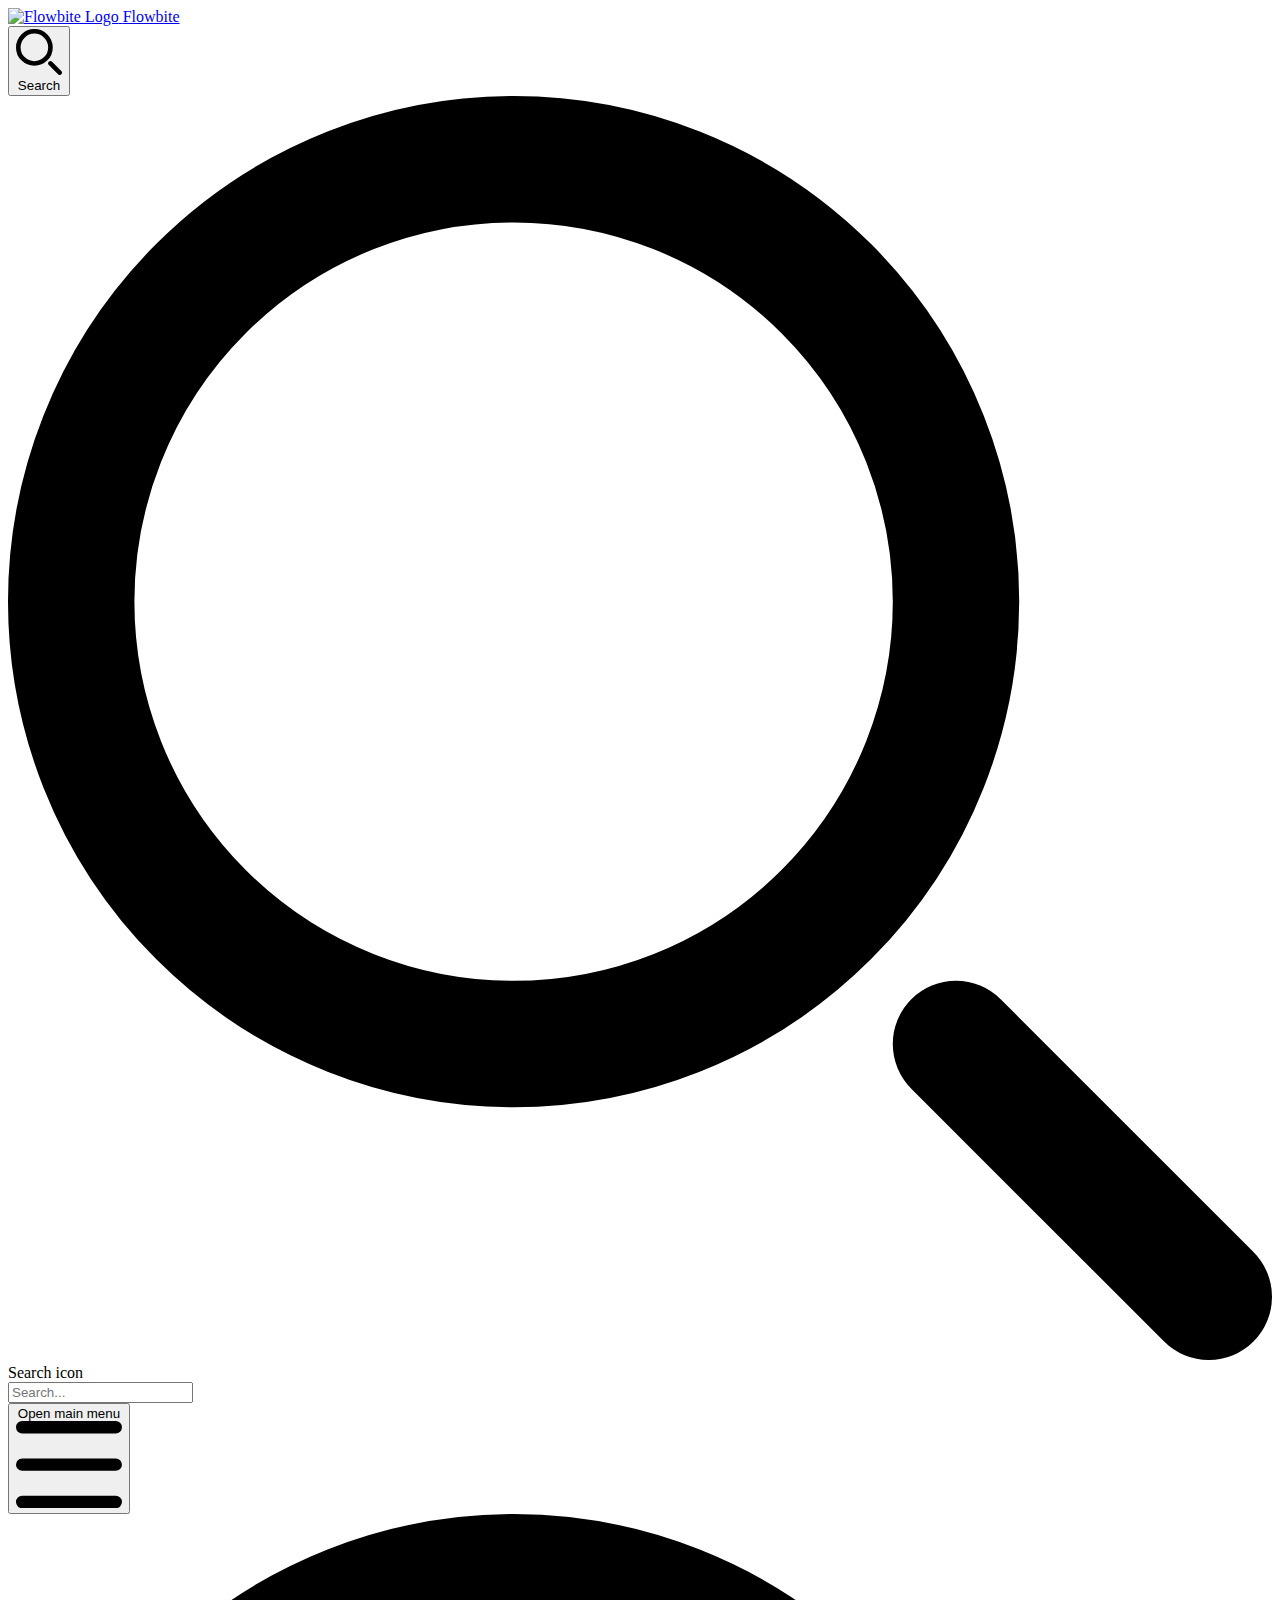
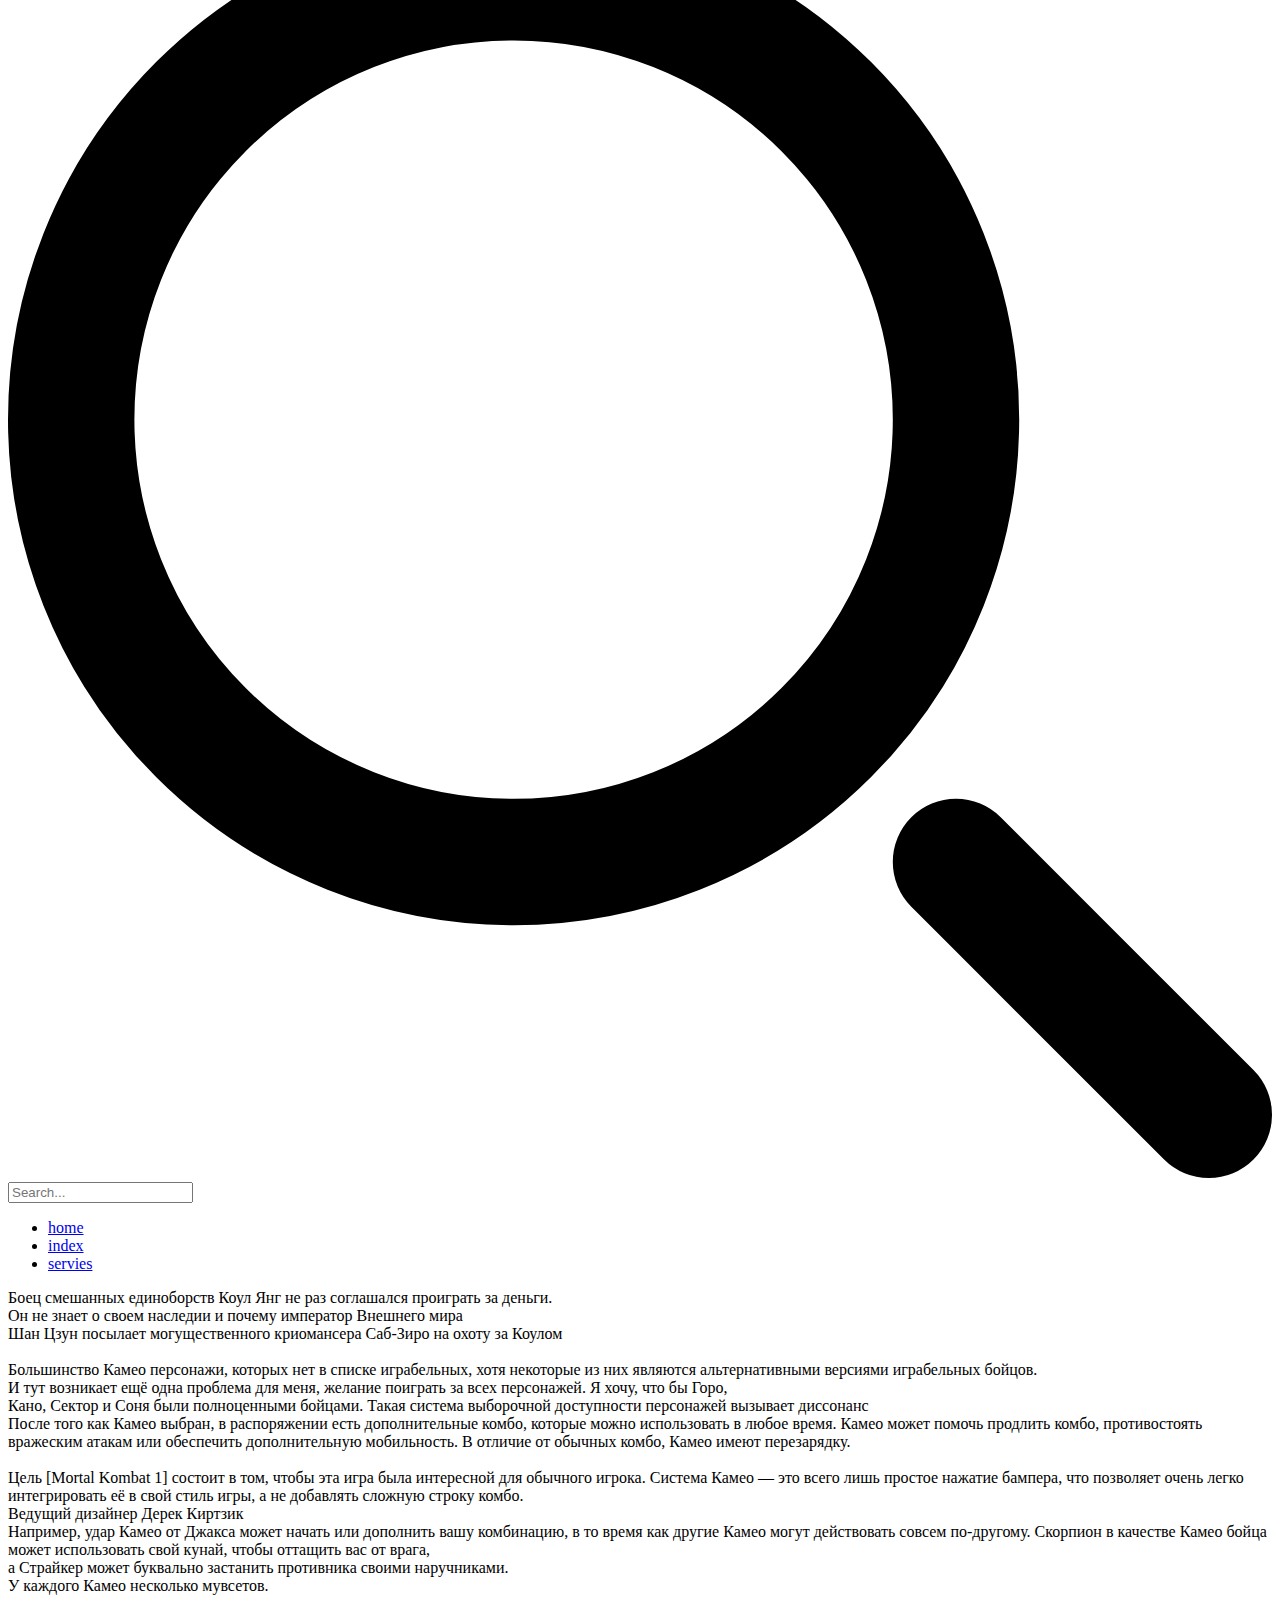
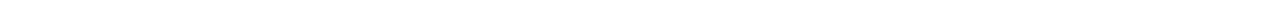
==== about.html @ 6d9dc761 "Add files via upload" ====
<!doctype html>
<html>
<head>
  <meta charset="UTF-8">
  <meta name="viewport" content="width=device-width, initial-scale=1.0">
  <script src="https://cdn.tailwindcss.com"></script>
</head>
<body>
    <nav class="bg-orange-300 border-gray-300 dark:bg-gray-900">
        <div class="max-w-screen-xl flex flex-wrap items-center justify-between mx-auto p-4">
        <a href="https://flowbite.com/" class="flex items-center space-x-3 rtlA:space-x-reverse">
            <img src="https://flowbite.com/docs/images/logo.svg" class="h-8" alt="Flowbite Logo" />
            <span class="self-center text-2xl font-semibold whitespace-nowrap dark:text-white">Flowbite</span>
        </a>
        <div class="flex md:order-2">
          <button type="button" data-collapse-toggle="navbar-search" aria-controls="navbar-search" aria-expanded="false" class="md:hidden text-gray-500 dark:text-gray-400 hover:bg-gray-100 dark:hover:bg-gray-700 focus:outline-none focus:ring-4 focus:ring-gray-200 dark:focus:ring-gray-700 rounded-lg text-sm p-2.5 me-1">
            <svg class="w-5 h-5" aria-hidden="true" xmlns="http://www.w3.org/2000/svg" fill="none" viewBox="0 0 20 20">
              <path stroke="currentColor" stroke-linecap="round" stroke-linejoin="round" stroke-width="2" d="m19 19-4-4m0-7A7 7 0 1 1 1 8a7 7 0 0 1 14 0Z"/>
            </svg>
            <span class="sr-only">Search</span>
          </button>
          <div class="relative hidden md:block">
            <div class="absolute inset-y-0 start-0 flex items-center ps-3 pointer-events-none">
              <svg class="w-4 h-4 text-gray-500 dark:text-gray-400" aria-hidden="true" xmlns="http://www.w3.org/2000/svg" fill="none" viewBox="0 0 20 20">
                <path stroke="currentColor" stroke-linecap="round" stroke-linejoin="round" stroke-width="2" d="m19 19-4-4m0-7A7 7 0 1 1 1 8a7 7 0 0 1 14 0Z"/>
              </svg>
              <span class="sr-only">Search icon</span>
            </div>
            <input type="text" id="search-navbar" class="block w-full p-2 ps-10 text-sm text-gray-900 border border-gray-300 rounded-lg bg-gray-50 focus:ring-blue-500 focus:border-blue-500 dark:bg-gray-700 dark:border-gray-600 dark:placeholder-gray-400 dark:text-white dark:focus:ring-blue-500 dark:focus:border-blue-500" placeholder="Search...">
          </div>
          <button data-collapse-toggle="navbar-search" type="button" class="inline-flex items-center p-2 w-10 h-10 justify-center text-sm text-gray-500 rounded-lg md:hidden hover:bg-gray-100 focus:outline-none focus:ring-2 focus:ring-gray-200 dark:text-gray-400 dark:hover:bg-gray-700 dark:focus:ring-gray-600" aria-controls="navbar-search" aria-expanded="false">
              <span class="sr-only">Open main menu</span>
              <svg class="w-5 h-5" aria-hidden="true" xmlns="http://www.w3.org/2000/svg" fill="none" viewBox="0 0 17 14">
                  <path stroke="currentColor" stroke-linecap="round" stroke-linejoin="round" stroke-width="2" d="M1 1h15M1 7h15M1 13h15"/>
              </svg>
          </button>
        </div>
          <div class="items-center justify-between hidden w-full md:flex md:w-auto md:order-1" id="navbar-search">
            <div class="relative mt-3 md:hidden">
              <div class="absolute inset-y-0 start-0 flex items-center ps-3 pointer-events-none">
                <svg class="w-4 h-4 text-gray-500 dark:text-gray-400" aria-hidden="true" xmlns="http://www.w3.org/2000/svg" fill="none" viewBox="0 0 20 20">
                  <path stroke="currentColor" stroke-linecap="round" stroke-linejoin="round" stroke-width="2" d="m19 19-4-4m0-7A7 7 0 1 1 1 8a7 7 0 0 1 14 0Z"/>
                </svg>
              </div>
              <input type="text" id="search-navbar" class="block w-full p-2 ps-10 text-sm text-gray-900 border border-gray-300 rounded-lg bg-gray-50 focus:ring-blue-500 focus:border-blue-500 dark:bg-gray-700 dark:border-gray-600 dark:placeholder-gray-400 dark:text-white dark:focus:ring-blue-500 dark:focus:border-blue-500" placeholder="Search...">
            </div>
            <ul class="flex flex-col p-4 md:p-0 mt-4 font-medium border border-gray-100 rounded-lg bg-gray-50 md:space-x-8 rtl:space-x-reverse md:flex-row md:mt-0 md:border-0 md:bg-orange-300 dark:bg-gray-800 md:dark:bg-gray-900 dark:border-gray-700">
              <li>
                <a href="home.html" class="block py-2 px-3 text-white bg-blue-700 rounded-sm md:bg-transparent md:text-blue-800 md:p-0 md:dark:text-blue-700" aria-current="page">home</a>
              </li>
              <li>
                <a href="index.html" class="block py-2 px-3 text-gray-900 rounded-sm hover:bg-gray-100 md:hover:bg-transparent md:hover:text-blue-700 md:p-0 md:dark:hover:text-blue-500 dark:text-white dark:hover:bg-gray-700 dark:hover:text-white md:dark:hover:bg-transparent dark:border-gray-700">index</a>
              </li>
              <li>
                <a href="servies.html" class="block py-2 px-3 text-gray-900 rounded-sm hover:bg-gray-100 md:hover:bg-transparent md:hover:text-blue-700 md:p-0 dark:text-white md:dark:hover:text-blue-500 dark:hover:bg-gray-700 dark:hover:text-white md:dark:hover:bg-transparent dark:border-gray-700">servies</a>
              </li>
            </ul>
          </div>
        </div>
      </nav>
</body>
</html>

Боец смешанных единоборств Коул Янг не раз соглашался проиграть за деньги. <br> Он не знает о своем наследии и почему император Внешнего мира <br> Шан Цзун посылает могущественного криомансера Саб-Зиро на охоту за Коулом <br>
 <br>
Большинство Камео персонажи, которых нет в списке играбельных, хотя некоторые из них являются альтернативными версиями играбельных бойцов. <br>

И тут возникает ещё одна проблема для меня, желание поиграть за всех персонажей. Я хочу, что бы Горо, <br> Кано, Сектор и Соня были полноценными бойцами. Такая система выборочной доступности персонажей вызывает диссонанс <br>

После того как Камео выбран, в распоряжении есть дополнительные комбо, которые можно использовать в любое время. Камео может помочь продлить комбо, противостоять вражеским атакам или обеспечить дополнительную мобильность. В отличие от обычных комбо, Камео имеют перезарядку. <br>
<br> Цель [Mortal Kombat 1] состоит в том, чтобы эта игра была интересной для обычного игрока. Система Камео — это всего лишь простое нажатие бампера, что позволяет очень легко интегрировать её в свой стиль игры, а не добавлять сложную строку комбо. <br>

Ведущий дизайнер Дерек Киртзик <br>
Например, удар Камео от Джакса может начать или дополнить вашу комбинацию, в то время как другие Камео могут действовать совсем по-другому. Скорпион в качестве Камео бойца может использовать свой кунай, чтобы оттащить вас от врага, <br> а Страйкер может буквально застанить противника своими наручниками. <br> У каждого Камео несколько мувсетов. <br>
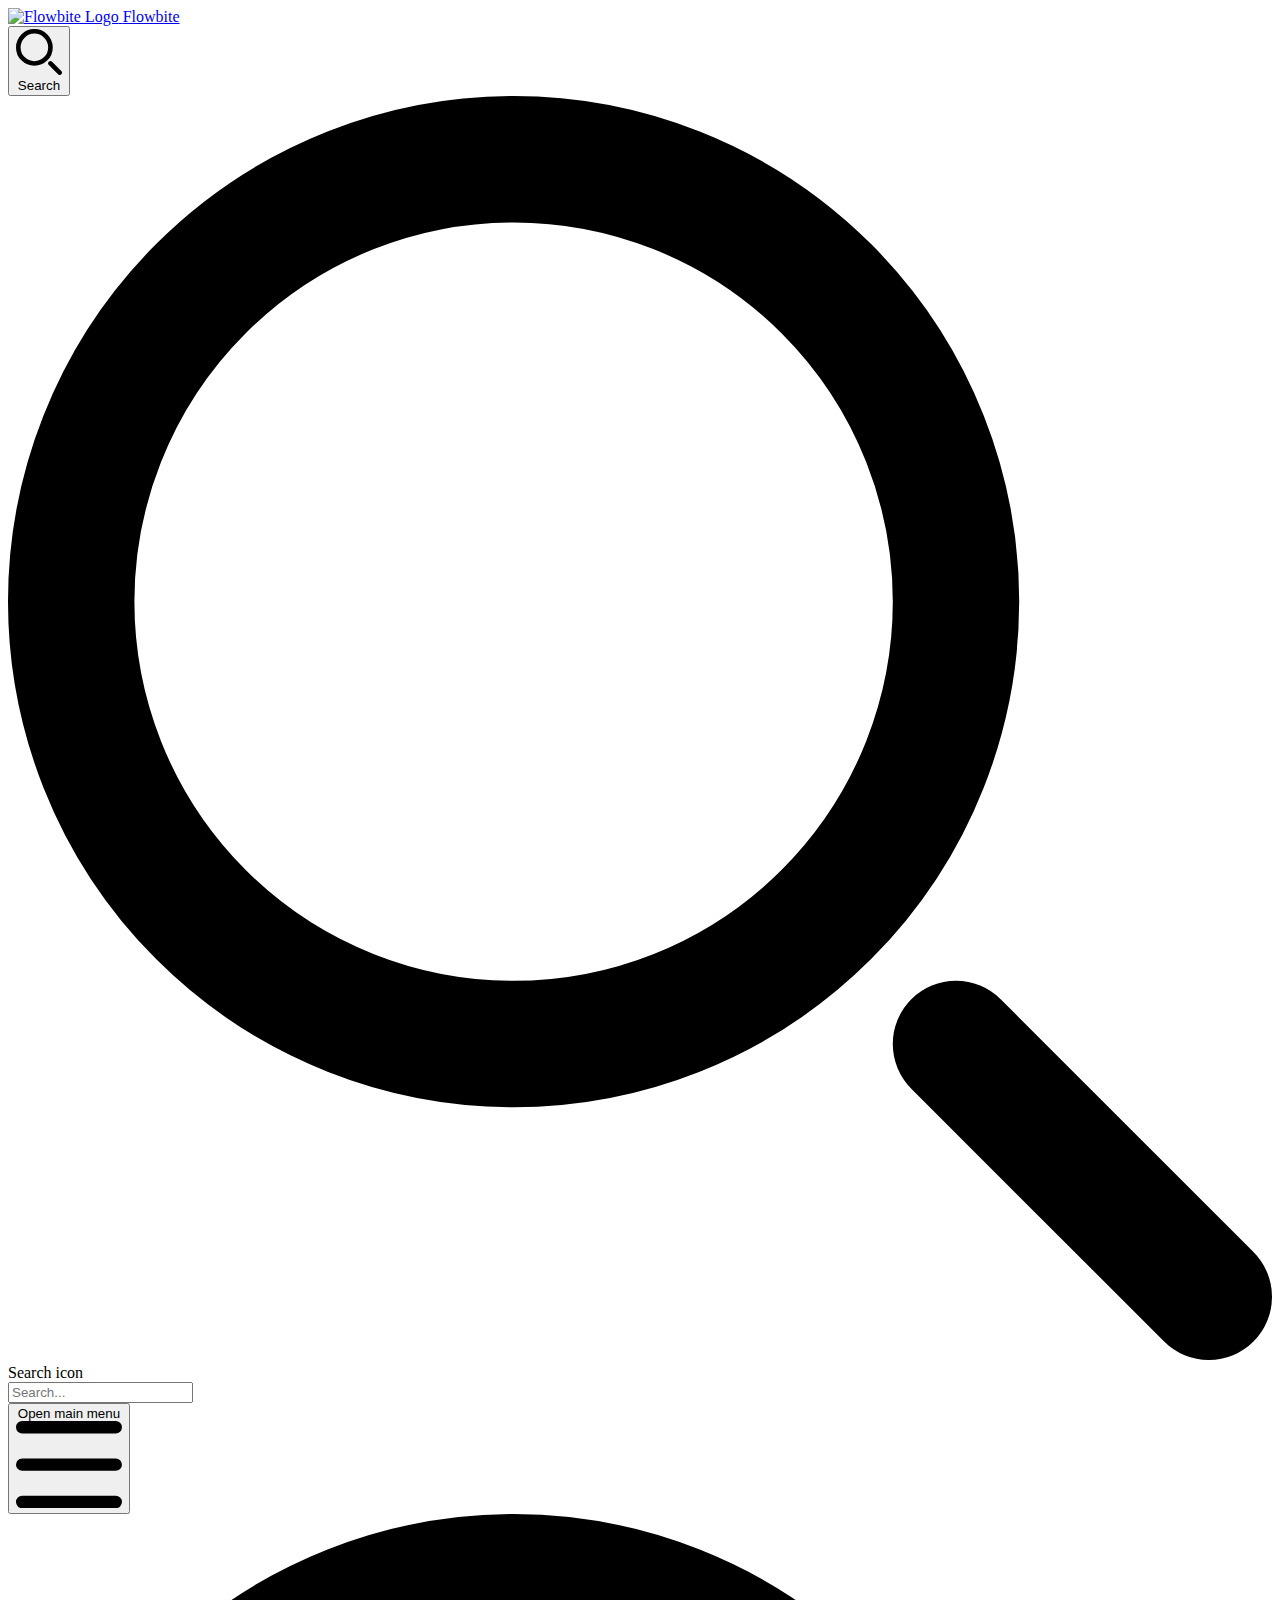
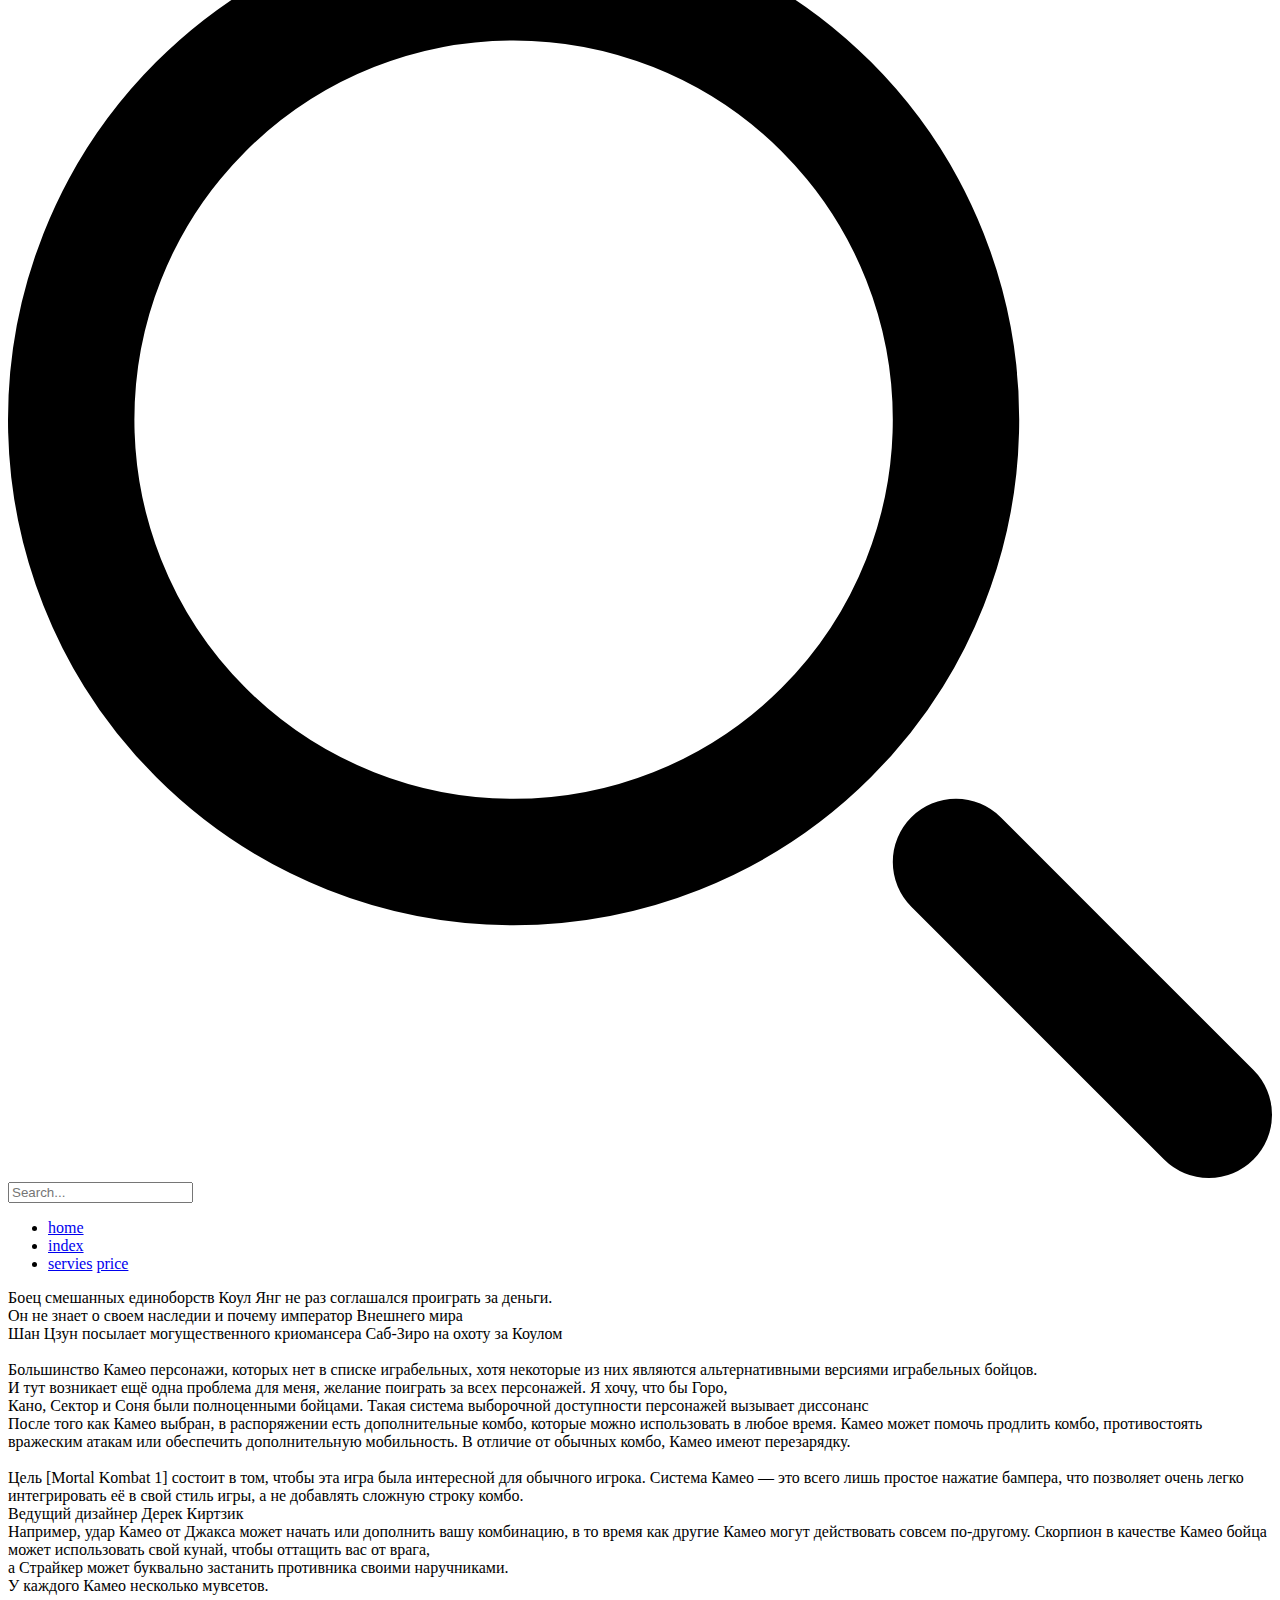
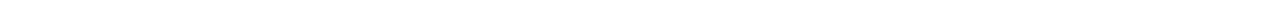
==== commit 6431c60c: "Add files via upload" ====
--- a/about.html
+++ b/about.html
@@ -53,6 +53,7 @@
               </li>
               <li>
                 <a href="servies.html" class="block py-2 px-3 text-gray-900 rounded-sm hover:bg-gray-100 md:hover:bg-transparent md:hover:text-blue-700 md:p-0 dark:text-white md:dark:hover:text-blue-500 dark:hover:bg-gray-700 dark:hover:text-white md:dark:hover:bg-transparent dark:border-gray-700">servies</a>
+                <a href="price mortol.html" class="block py-2 px-3 text-gray-900 rounded-sm hover:bg-gray-100 md:hover:bg-transparent md:hover:text-blue-700 md:p-0 dark:text-white md:dark:hover:text-blue-500 dark:hover:bg-gray-700 dark:hover:text-white md:dark:hover:bg-transparent dark:border-gray-700">price</a
               </li>
             </ul>
           </div>
